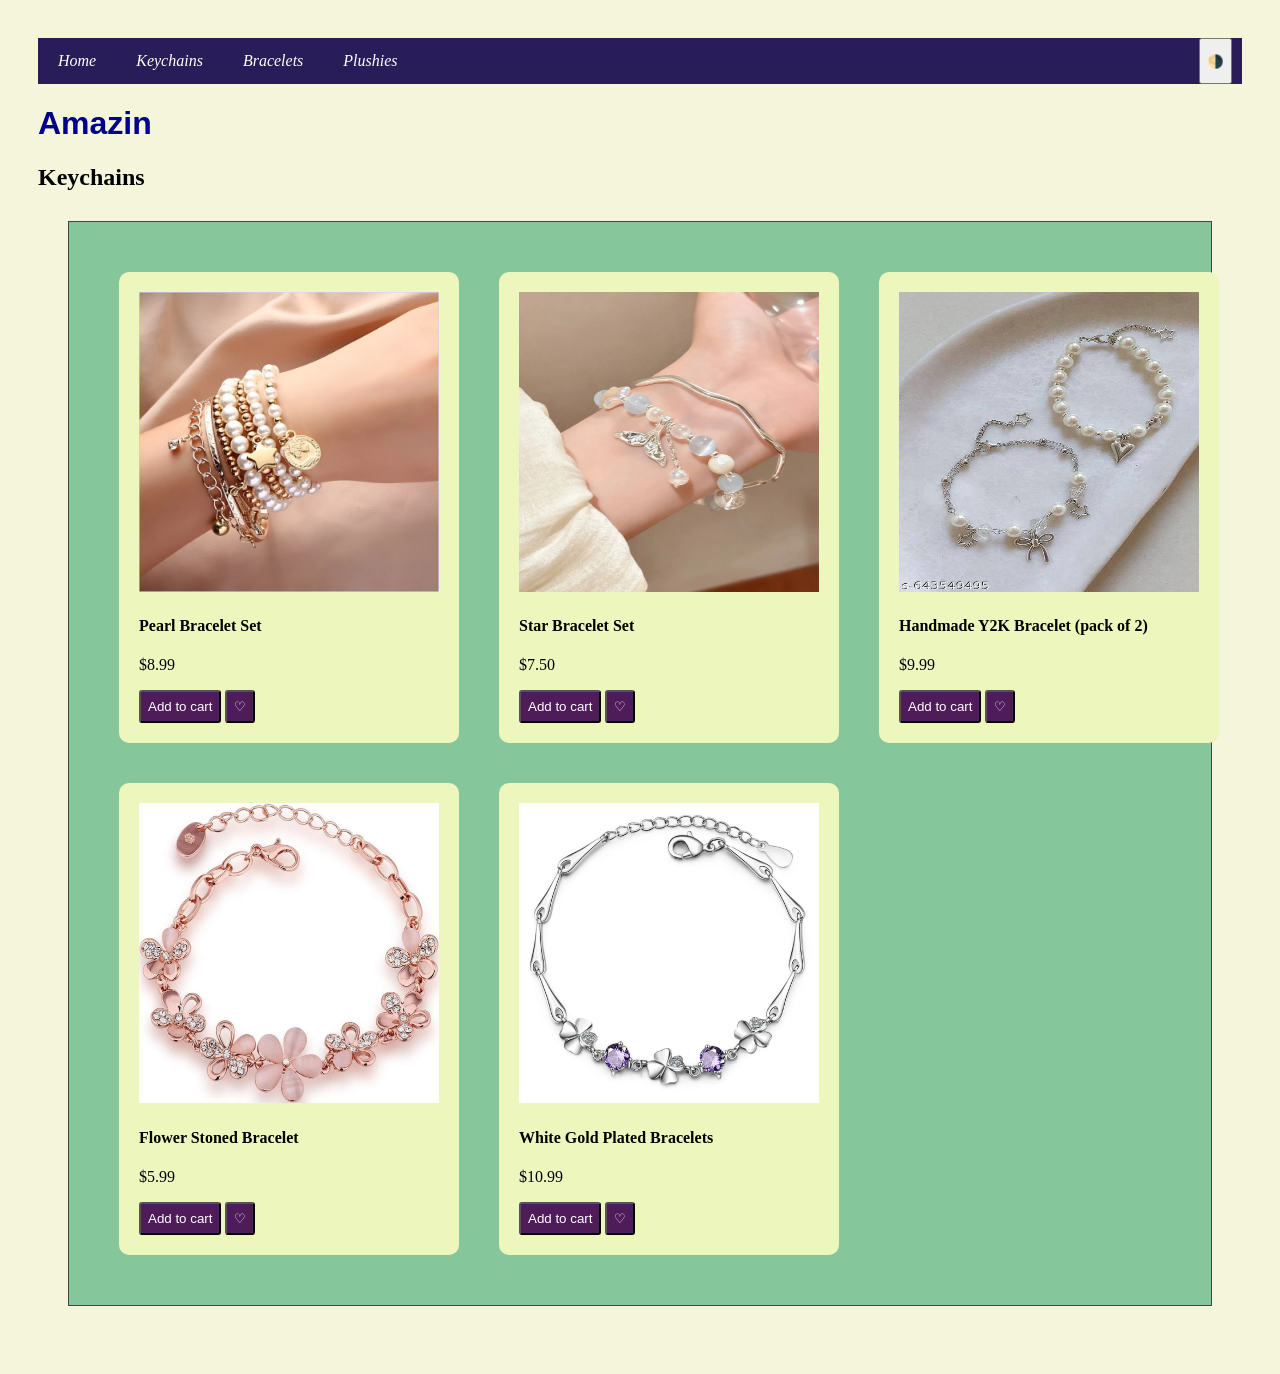
==== bracelets.html @ c597ae02 "Add files via upload" ====
<!DOCTYPE html>
<html>
    <head>
        <meta charset="UTF-8">
        <meta name="viewport" content="width=device-width, initial-scale=1.0">
        <title>Amazin</title>
        <link rel="stylesheet" href="style.css">
        <script src="script.js"></script>
    </head>
    <body>
        <div class="navbar">
            <a href="home.html">Home</a>
            <a href="keychains.html">Keychains</a>
            <a href="bracelets.html">Bracelets</a>
            <a href="plushies.html">Plushies</a>
            <button onclick="toggleDark()">🌗</button>
        </div>
        <div class="box">
            <h1>Amazin</h1>
            <h2>Keychains</h2>
            <div class="items">
                <div class="item">
                    <img src="/pics/brace3.webp" alt="bracelet">
                    <h4>Pearl Bracelet Set</h4>
                    <p>$8.99</p>
                    <button onclick="addToCart()" class="add">Add to cart</button>
                    <button onclick="fav(this)" class="add">♡</button><br>
                </div>
                <div class="item">
                    <img src="/pics/brace2.webp" alt="bracelet">
                    <h4>Star Bracelet Set</h4>
                    <p>$7.50</p>
                    <button onclick="addToCart()" class="add">Add to cart</button>
                    <button onclick="fav(this)" class="add">♡</button><br>
                </div>
                <div class="item">
                    <img src="/pics/brace1.webp" alt="bracelet">
                    <h4>Handmade Y2K Bracelet (pack of 2)</h4>
                    <p>$9.99</p>
                    <button onclick="addToCart()" class="add">Add to cart</button>
                    <button onclick="fav(this)" class="add">♡</button><br>
                </div>
                <div class="item">
                    <img src="/pics/brace4.webp" alt="bracelet">
                    <h4>Flower Stoned Bracelet</h4>
                    <p>$5.99</p>
                    <button onclick="addToCart()" class="add">Add to cart</button>
                    <button onclick="fav(this)" class="add">♡</button><br>
                </div>
                <div class="item">
                    <img src="/pics/brace5.webp" alt="bracelet">
                    <h4>White Gold Plated Bracelets</h4>
                    <p>$10.99</p>
                    <button onclick="addToCart()" class="add">Add to cart</button>
                    <button onclick="fav(this)" class="add">♡</button><br>
                </div>
            </div>
        </div>
    </body>
</html>
---- style.css ----
body{
    font-family: 'Times New Roman', Times, serif;
    background-color: beige;
    padding: 30px;
}
.container{
    display: flex;
    align-items: center;
    flex-direction: column;
    background-color: powderblue;
    margin: 30px;
    padding: 30px;
    border: 1px solid #444; 
}
.credentials{
    font-family: 'Courier New', Courier, monospace;
}
.login{
    padding: 30px;
    margin: 20px;
    background-color: lavender;
    border-radius: 20px;
}
input{
    padding: 7px;
}
#sub{
    text-align: center;
    padding: 7px;
    display: block;
    margin: 0 auto;
}
.browse{
    text-align: center;
    padding: 10px;
    display: block;
    margin: 20px auto;
    border-radius: 7px;
    background-color: peachpuff;
}
.items{
    display: grid;
    grid-template-columns: 1fr 1fr 1fr;
    align-items: center;
    padding: 30px;
    margin: 30px;
    background-color: #85C79A;
    border: 1px solid #444;
}
.item{
    background-color: #EDF7BD;
    padding: 20px;
    margin: 20px;
    padding: 20px;
    border-radius: 10px;
}
#products{
    display: grid;
    grid-template-columns: 1fr 1fr 1fr;
    align-items: center;
    padding: 30px;
    margin: 30px;
    background-color: #7AB2B2;
    font-family: "Georgia, Consolas, monospace";
    color: rebeccapurple;
    border: 1px solid #444;
}
.product{
    align-items: center;
    padding: 30px;
    margin: 30px;
    background-color: #EBF4F6;
    border-radius: 10px;
}

img{
    height: 300px;
    width: 300px;
}
h1{
    font-family:Arial, Helvetica, sans-serif;
    color: darkblue;
}
.navbar {
    background-color: #281C59;
    overflow: hidden;
    display: flex;
}

.navbar a {
    color: white;
    padding: 14px 20px;
    text-decoration: none;
    font-style: italic; 
}
.navbar a:hover {
    background-color: #4E8D9C;
}
.navbar button{
    margin-left: auto;
    margin-right: 10px;
}

.add{
    background-color: #4e1c59;
    color: white;
    padding: 7px;
    border-radius: 3px;
}
.add:hover{
    background-color: #683773;
    color: white;
    padding: 10px;
    border-radius: 5px;
    transition: padding 0.3s, color 0.3s, background-color 0.3s, border-radius 0.3s;
}


/* DARK THEME */

.dark {
    background-color: #1E1E2E;
    color: #EAEAF0;
}

/* Navbar */
.dark .navbar {
    background-color: #181825;
}

/* Sections */
.dark .container,
.dark .items,
.dark #products {
    background-color: #2A2A3C;
}

/* Individual cards  */
.dark .item,
.dark .product {
    background-color: #313244;   
    border: 1px solid #444;      
    border-radius: 10px;
}

/* Headings */
.dark h1 {
    color: #89DCEB;
}

.dark h2 {
    color: #F5C2E7;
}

/* Buttons */
.dark .add {
    background-color: #CBA6F7;
    color: black;
}

.dark .add:hover {
    background-color: #89DCEB;
}

/* Links hover */
.dark .navbar a:hover {
    background-color: #F5C2E7;
    color: black;
}
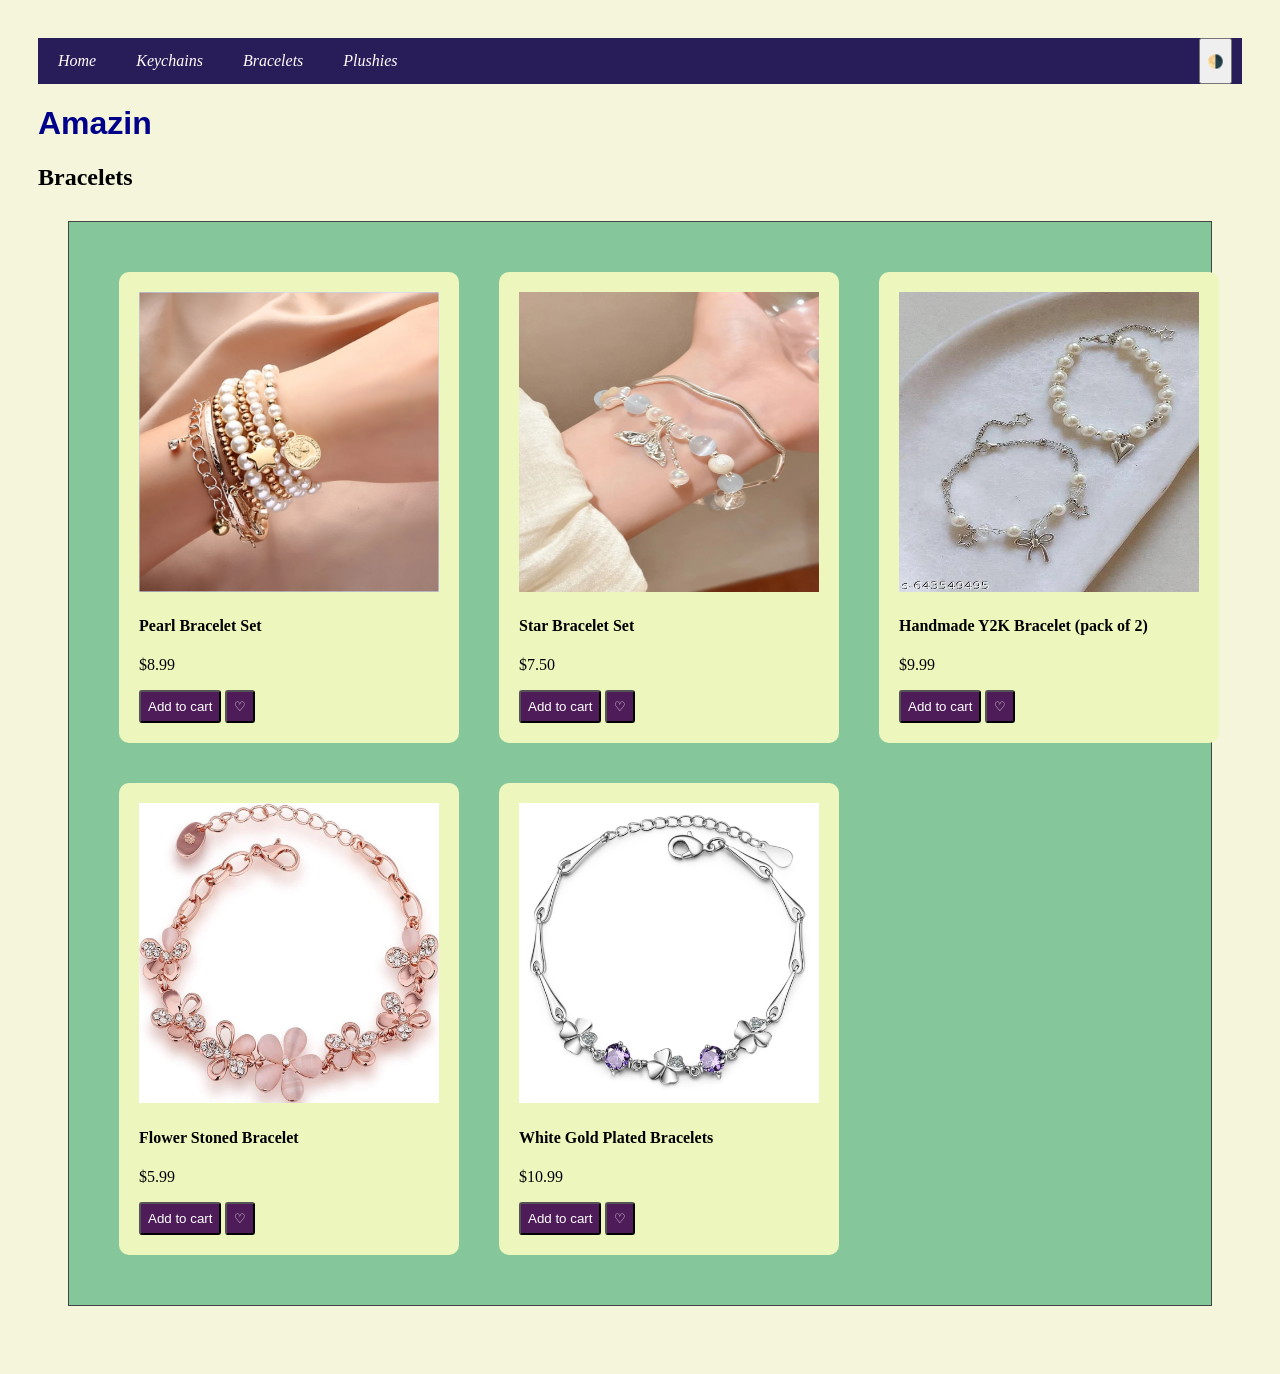
==== commit 86a4d39f: "Fix heading for bracelets section in HTML" ====
--- a/bracelets.html
+++ b/bracelets.html
@@ -17,38 +17,38 @@
         </div>
         <div class="box">
             <h1>Amazin</h1>
-            <h2>Keychains</h2>
+            <h2>Bracelets</h2>
             <div class="items">
                 <div class="item">
-                    <img src="/pics/brace3.webp" alt="bracelet">
+                    <img src="pics/brace3.webp" alt="bracelet">
                     <h4>Pearl Bracelet Set</h4>
                     <p>$8.99</p>
                     <button onclick="addToCart()" class="add">Add to cart</button>
                     <button onclick="fav(this)" class="add">♡</button><br>
                 </div>
                 <div class="item">
-                    <img src="/pics/brace2.webp" alt="bracelet">
+                    <img src="pics/brace2.webp" alt="bracelet">
                     <h4>Star Bracelet Set</h4>
                     <p>$7.50</p>
                     <button onclick="addToCart()" class="add">Add to cart</button>
                     <button onclick="fav(this)" class="add">♡</button><br>
                 </div>
                 <div class="item">
-                    <img src="/pics/brace1.webp" alt="bracelet">
+                    <img src="pics/brace1.webp" alt="bracelet">
                     <h4>Handmade Y2K Bracelet (pack of 2)</h4>
                     <p>$9.99</p>
                     <button onclick="addToCart()" class="add">Add to cart</button>
                     <button onclick="fav(this)" class="add">♡</button><br>
                 </div>
                 <div class="item">
-                    <img src="/pics/brace4.webp" alt="bracelet">
+                    <img src="pics/brace4.webp" alt="bracelet">
                     <h4>Flower Stoned Bracelet</h4>
                     <p>$5.99</p>
                     <button onclick="addToCart()" class="add">Add to cart</button>
                     <button onclick="fav(this)" class="add">♡</button><br>
                 </div>
                 <div class="item">
-                    <img src="/pics/brace5.webp" alt="bracelet">
+                    <img src="pics/brace5.webp" alt="bracelet">
                     <h4>White Gold Plated Bracelets</h4>
                     <p>$10.99</p>
                     <button onclick="addToCart()" class="add">Add to cart</button>
@@ -57,4 +57,4 @@
             </div>
         </div>
     </body>
-</html>+</html>
